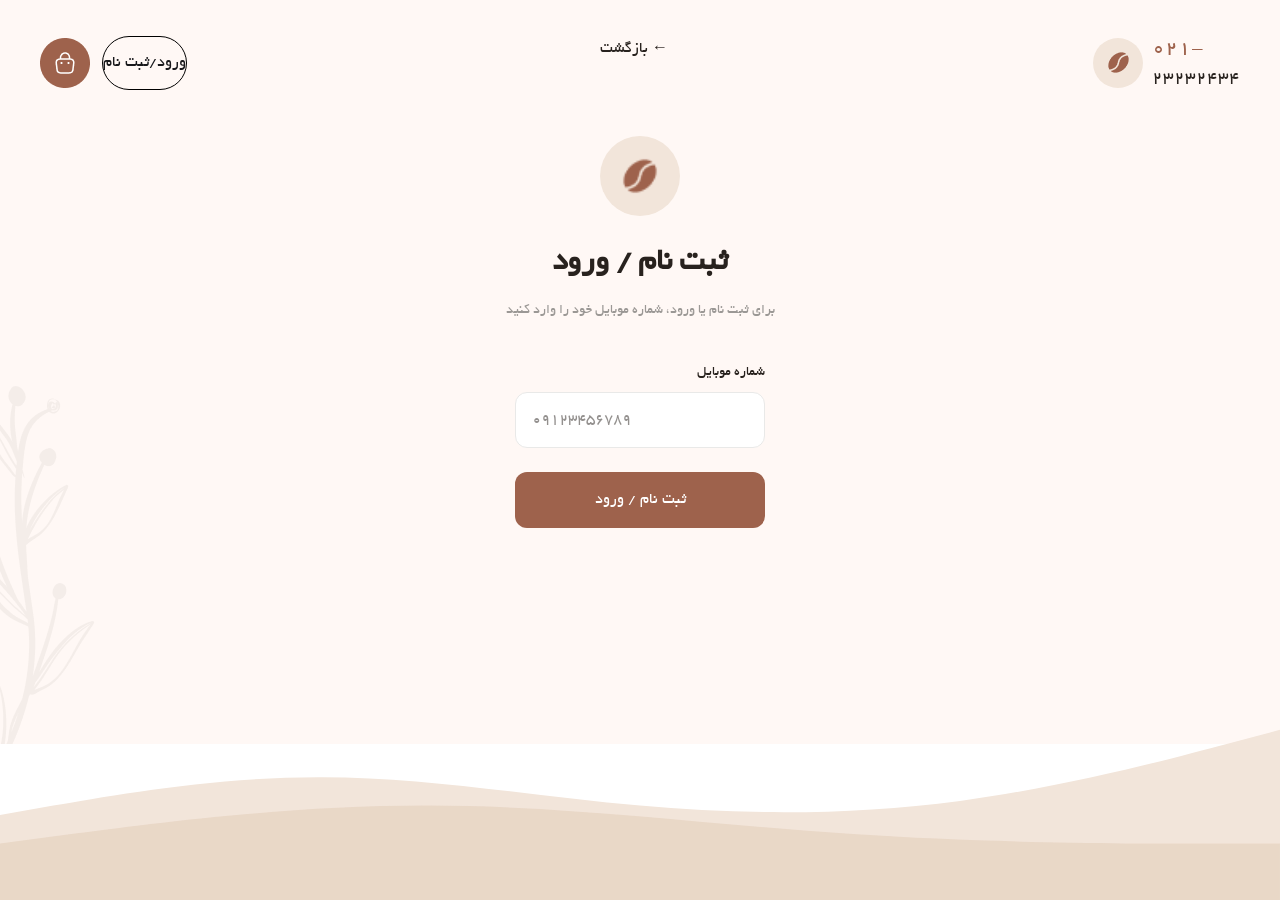
==== login.html @ 86cbd257 "Add files via upload" ====
<!doctype html>
<html lang="en" dir="rtl">
  <head>
    <meta charset="UTF-8" />
    <meta name="viewport" content="width=device-width, initial-scale=1.0" />
    <title>login</title>
    <link rel="stylesheet" crossorigin href="/assets/login-0IhEFFvw.css">
    <link rel="stylesheet" crossorigin href="/assets/output-0JeVb0G2.css">
  </head>
<body>
  
<div>
    <!--wrapper-->
    <div class="wrapper w-full">
      <!--header-->
      <div
        class="w-full min-h-186 bg-[#FFF8F5] bg-[url(/src/images/bg-header.png)] bg-no-repeat bg-bottom-left pt-9.25 lg:flex-row flex-col"
      >
        <!--top header-->
        <div
          class=":w-full lg:px-10 max-w-381.5 mx-auto lg:h-12.75 flex justify-between"
        >
          <!--div right-->
          <div class="flex gap-x-2.25 items-center">
            <div class="lg:flex hidden flex-col">
              <span
                class="font-yekan inline-block text-left text-[22px] text-[#9E624C]"
                >-021</span
              ><span class="font-yekan text-[#28221E] text-[18px]"
                >23232434</span
              >
            </div>
            <div
              class="w-12.5 h-12.5 rounded-full lg:flex hidden justify-center items-center bg-[#F2E5DA]"
            >
              <img src="[data-uri]" alt="" class="lg:block hidden" />
            </div>
            <img
              src="[data-uri]"
              alt=""
              class="lg:hidden block mr-5 w-8.75 h-8.75 cursor-pointer menu-right"
            />
          </div>
          <!--div righth-->

          <!--div left-->
          <a href="./index.html" class="text-[#28221E] font-yekan mr-3">
         ← بازگشت
          </a>

          <div class="flex flex-row gap-x-3 items-center">
            <a
              href=""
              class="font-yekan rounded-[100px] border border-black py-3.5 px-4-5 lg:block hidden"
              >ورود/ثبت نام
            </a>
            <img
              src="[data-uri]"
              alt=""
              class="w-12.5 h-12.5 lg:block hidden"
            />
            <img
              src="[data-uri]"
              class="lg:hidden block ml-5"
              alt=""
            />
          </div>
          <!--div left-->
        </div>
        <!--top header-->
    <!-- فرم ورود / ثبت‌نام  -->
<div class="flex flex-col items-center justify-center mt-8 lg:mt-12 px-4 relative z-10">

    <!-- آیکون قهوه  -->
    <div class="w-20 h-20 rounded-full bg-[#F2E5DA] flex items-center justify-center mb-6">
        <img src="[data-uri]" alt="" class="w-10 h-10" />
    </div>

    <!-- عنوان -->
    <h1 class="text-[26px] lg:text-[32px] font-bold text-[#28221E] font-yekan mb-3">
        ثبت‌ نام / ورود
    </h1>

    <!-- توضیحات -->
    <p class="text-[14px] text-[#9B9895] font-yekan mb-10 text-center leading-relaxed max-w-380px">
        برای ثبت‌ نام یا ورود، شماره موبایل خود را وارد کنید
    </p>

    <!-- فیلد ورودی -->
<div class="w-full max-w-[250px] mx-auto mb-6">
    <label class="block text-[14px] text-[#28221E] font-yekan mb-2 text-right">
        شماره موبایل
    </label>
    <input
        type="tel"
        placeholder="۰۹۱۲۳۴۵۶۷۸۹"
        class="w-full h-14 bg-white border border-[#E9E9E8] rounded-[12px] px-4 text-[#28221E] text-[16px] font-yekan outline-none focus:border-[#9E624C] transition-colors"
    />
</div>

<button class="w-full max-w-[250px] h-14 bg-[#9E624C] text-white text-[16px] font-yekan rounded-[12px] hover:bg-[#8a5238] transition-colors cursor-pointer">
    ثبت نام / ورود
</button>

</div>
<!-- ===== پایان فرم ===== -->


      <!-- ===== موج‌های تزئینی پایین صفحه ===== -->
      <div class="absolute bottom-0 left-0 w-full pointer-events-none z-0">
        <svg
          viewBox="0 0 1440 320"
          xmlns="http://www.w3.org/2000/svg"
          class="w-full"
        >
          <path
            fill="#F2E5DA"
            fill-opacity="1"
            d="M0,224L60,213.3C120,203,240,181,360,181.3C480,181,600,203,720,213.3C840,224,960,224,1080,208C1200,192,1320,160,1380,144L1440,128L1440,320L1380,320C1320,320,1200,320,1080,320C960,320,840,320,720,320C600,320,480,320,360,320C240,320,120,320,60,320L0,320Z"
          ></path>
          <path
            fill="#E8D5C4"
            fill-opacity="0.8"
            d="M0,256L80,245.3C160,235,320,213,480,213.3C640,213,800,235,960,245.3C1120,256,1280,256,1360,256L1440,256L1440,320L1360,320C1280,320,1120,320,960,320C800,320,640,320,480,320C320,320,160,320,80,320L0,320Z"
          ></path>
        </svg>
      </div>
      <!-- ===== پایان موج‌ها ===== -->
    </div>
  </body>
</html>
---- assets/login-0IhEFFvw.css ----
:root{--swiper-theme-color:#007aff}:host{z-index:1;margin-left:auto;margin-right:auto;display:block;position:relative}.swiper{z-index:1;margin-left:auto;margin-right:auto;padding:0;list-style:none;display:block;position:relative;overflow:hidden}.swiper-vertical>.swiper-wrapper{flex-direction:column}.swiper-wrapper{box-sizing:initial;height:100%;transition-property:transform;transition-timing-function:var(--swiper-wrapper-transition-timing-function,initial);z-index:1;width:100%;display:flex;position:relative}.swiper-android .swiper-slide,.swiper-ios .swiper-slide,.swiper-wrapper{transform:translateZ(0)}.swiper-horizontal{touch-action:pan-y}.swiper-vertical{touch-action:pan-x}.swiper-slide{flex-shrink:0;width:100%;height:100%;transition-property:transform;display:block;position:relative}.swiper-slide-invisible-blank{visibility:hidden}.swiper-autoheight,.swiper-autoheight .swiper-slide{height:auto}.swiper-autoheight .swiper-wrapper{align-items:flex-start;transition-property:transform,height}.swiper-backface-hidden .swiper-slide{backface-visibility:hidden;transform:translateZ(0)}.swiper-3d.swiper-css-mode .swiper-wrapper{perspective:1200px}.swiper-3d .swiper-wrapper{transform-style:preserve-3d}.swiper-3d{perspective:1200px}.swiper-3d .swiper-cube-shadow,.swiper-3d .swiper-slide{transform-style:preserve-3d}.swiper-css-mode>.swiper-wrapper{scrollbar-width:none;-ms-overflow-style:none;overflow:auto}.swiper-css-mode>.swiper-wrapper::-webkit-scrollbar{display:none}.swiper-css-mode>.swiper-wrapper>.swiper-slide{scroll-snap-align:start start}.swiper-css-mode.swiper-horizontal>.swiper-wrapper{scroll-snap-type:x mandatory}.swiper-css-mode.swiper-horizontal>.swiper-wrapper>.swiper-slide:first-child{margin-inline-start:var(--swiper-slides-offset-before);scroll-margin-inline-start:var(--swiper-slides-offset-before)}.swiper-css-mode.swiper-horizontal>.swiper-wrapper>.swiper-slide:last-child{margin-inline-end:var(--swiper-slides-offset-after)}.swiper-css-mode.swiper-vertical>.swiper-wrapper{scroll-snap-type:y mandatory}.swiper-css-mode.swiper-vertical>.swiper-wrapper>.swiper-slide:first-child{margin-block-start:var(--swiper-slides-offset-before);scroll-margin-block-start:var(--swiper-slides-offset-before)}.swiper-css-mode.swiper-vertical>.swiper-wrapper>.swiper-slide:last-child{margin-block-end:var(--swiper-slides-offset-after)}.swiper-css-mode.swiper-free-mode>.swiper-wrapper{scroll-snap-type:none}.swiper-css-mode.swiper-free-mode>.swiper-wrapper>.swiper-slide{scroll-snap-align:none}.swiper-css-mode.swiper-centered>.swiper-wrapper:before{content:"";flex-shrink:0;order:9999}.swiper-css-mode.swiper-centered>.swiper-wrapper>.swiper-slide{scroll-snap-align:center center;scroll-snap-stop:always}.swiper-css-mode.swiper-centered.swiper-horizontal>.swiper-wrapper>.swiper-slide:first-child{margin-inline-start:var(--swiper-centered-offset-before)}.swiper-css-mode.swiper-centered.swiper-horizontal>.swiper-wrapper:before{height:100%;min-height:1px;width:var(--swiper-centered-offset-after)}.swiper-css-mode.swiper-centered.swiper-vertical>.swiper-wrapper>.swiper-slide:first-child{margin-block-start:var(--swiper-centered-offset-before)}.swiper-css-mode.swiper-centered.swiper-vertical>.swiper-wrapper:before{height:var(--swiper-centered-offset-after);width:100%;min-width:1px}.swiper-3d .swiper-slide-shadow,.swiper-3d .swiper-slide-shadow-bottom,.swiper-3d .swiper-slide-shadow-left,.swiper-3d .swiper-slide-shadow-right,.swiper-3d .swiper-slide-shadow-top{pointer-events:none;z-index:10;width:100%;height:100%;position:absolute;top:0;left:0}.swiper-3d .swiper-slide-shadow{background:#00000026}.swiper-3d .swiper-slide-shadow-left{background-image:linear-gradient(270deg,#00000080,#0000)}.swiper-3d .swiper-slide-shadow-right{background-image:linear-gradient(90deg,#00000080,#0000)}.swiper-3d .swiper-slide-shadow-top{background-image:linear-gradient(#0000,#00000080)}.swiper-3d .swiper-slide-shadow-bottom{background-image:linear-gradient(#00000080,#0000)}.swiper-lazy-preloader{border:4px solid var(--swiper-preloader-color,var(--swiper-theme-color));box-sizing:border-box;transform-origin:50%;z-index:10;border-top:4px solid #0000;border-radius:50%;width:42px;height:42px;margin-top:-21px;margin-left:-21px;position:absolute;top:50%;left:50%}:is(.swiper-watch-progress .swiper-slide-visible,.swiper:not(.swiper-watch-progress)) .swiper-lazy-preloader{animation:1s linear infinite swiper-preloader-spin}.swiper-lazy-preloader-white{--swiper-preloader-color:#fff}.swiper-lazy-preloader-black{--swiper-preloader-color:#000}@keyframes swiper-preloader-spin{0%{transform:rotate(0)}to{transform:rotate(1turn)}}.swiper-virtual .swiper-slide{-webkit-backface-visibility:hidden;transform:translateZ(0)}.swiper-virtual.swiper-css-mode .swiper-wrapper:after{content:"";pointer-events:none;position:absolute;top:0;left:0}.swiper-virtual.swiper-css-mode.swiper-horizontal .swiper-wrapper:after{height:1px;width:var(--swiper-virtual-size)}.swiper-virtual.swiper-css-mode.swiper-vertical .swiper-wrapper:after{height:var(--swiper-virtual-size);width:1px}:root{--swiper-navigation-size:44px}.swiper-button-next,.swiper-button-prev{color:var(--swiper-navigation-color,var(--swiper-theme-color));cursor:pointer;height:var(--swiper-navigation-size);width:var(--swiper-navigation-size);z-index:10;justify-content:center;align-items:center;display:flex;position:absolute}:is(.swiper-button-next,.swiper-button-prev).swiper-button-disabled{cursor:auto;opacity:.35;pointer-events:none}:is(.swiper-button-next,.swiper-button-prev).swiper-button-hidden{cursor:auto;opacity:0;pointer-events:none}.swiper-navigation-disabled :is(.swiper-button-next,.swiper-button-prev){display:none!important}:is(.swiper-button-next,.swiper-button-prev) ::slotted(svg),:is(.swiper-button-next,.swiper-button-prev) svg{object-fit:contain;transform-origin:50%;fill:currentColor;pointer-events:none;width:100%;height:100%}.swiper-button-lock{display:none}.swiper-button-next,.swiper-button-prev{margin-top:calc(0px - var(--swiper-navigation-size)/2);top:var(--swiper-navigation-top-offset,50%)}.swiper-button-prev{left:var(--swiper-navigation-sides-offset,4px);right:auto}.swiper-button-prev .swiper-navigation-icon,.swiper-button-prev ::slotted(.swiper-navigation-icon){transform:rotate(180deg)}.swiper-button-next{left:auto;right:var(--swiper-navigation-sides-offset,4px)}.swiper-horizontal .swiper-button-next,.swiper-horizontal .swiper-button-prev,.swiper-horizontal~.swiper-button-next,.swiper-horizontal~.swiper-button-prev{margin-left:0;margin-top:calc(0px - var(--swiper-navigation-size)/2);top:var(--swiper-navigation-top-offset,50%)}.swiper-horizontal.swiper-rtl .swiper-button-next,.swiper-horizontal.swiper-rtl~.swiper-button-next,.swiper-horizontal~.swiper-button-prev,.swiper-horizontal .swiper-button-prev{left:var(--swiper-navigation-sides-offset,4px);right:auto}.swiper-horizontal.swiper-rtl .swiper-button-prev,.swiper-horizontal.swiper-rtl~.swiper-button-prev,.swiper-horizontal~.swiper-button-next,.swiper-horizontal .swiper-button-next{left:auto;right:var(--swiper-navigation-sides-offset,4px)}:is(.swiper-horizontal.swiper-rtl .swiper-button-next,.swiper-horizontal.swiper-rtl~.swiper-button-next,.swiper-horizontal~.swiper-button-prev,.swiper-horizontal .swiper-button-prev) .swiper-navigation-icon,:is(.swiper-horizontal.swiper-rtl .swiper-button-next,.swiper-horizontal.swiper-rtl~.swiper-button-next,.swiper-horizontal~.swiper-button-prev,.swiper-horizontal .swiper-button-prev) ::slotted(.swiper-navigation-icon){transform:rotate(180deg)}:is(.swiper-horizontal.swiper-rtl .swiper-button-prev,.swiper-horizontal.swiper-rtl~.swiper-button-prev) .swiper-navigation-icon,:is(.swiper-horizontal.swiper-rtl .swiper-button-prev,.swiper-horizontal.swiper-rtl~.swiper-button-prev) ::slotted(.swiper-navigation-icon){transform:rotate(0)}.swiper-vertical .swiper-button-next,.swiper-vertical .swiper-button-prev,.swiper-vertical~.swiper-button-next,.swiper-vertical~.swiper-button-prev{left:var(--swiper-navigation-top-offset,50%);margin-left:calc(0px - var(--swiper-navigation-size)/2);margin-top:0;right:auto}.swiper-vertical .swiper-button-prev,.swiper-vertical~.swiper-button-prev{bottom:auto;top:var(--swiper-navigation-sides-offset,4px)}:is(.swiper-vertical .swiper-button-prev,.swiper-vertical~.swiper-button-prev) .swiper-navigation-icon,:is(.swiper-vertical .swiper-button-prev,.swiper-vertical~.swiper-button-prev) ::slotted(.swiper-navigation-icon){transform:rotate(-90deg)}.swiper-vertical .swiper-button-next,.swiper-vertical~.swiper-button-next{bottom:var(--swiper-navigation-sides-offset,4px);top:auto}:is(.swiper-vertical .swiper-button-next,.swiper-vertical~.swiper-button-next) .swiper-navigation-icon,:is(.swiper-vertical .swiper-button-next,.swiper-vertical~.swiper-button-next) ::slotted(.swiper-navigation-icon){transform:rotate(90deg)}.swiper-pagination{text-align:center;z-index:10;transition:opacity .3s;position:absolute;transform:translateZ(0)}.swiper-pagination.swiper-pagination-hidden{opacity:0}.swiper-pagination.swiper-pagination-disabled,.swiper-pagination-disabled>.swiper-pagination{display:none!important}.swiper-horizontal>.swiper-pagination-bullets,.swiper-pagination-bullets.swiper-pagination-horizontal,.swiper-pagination-custom,.swiper-pagination-fraction{bottom:var(--swiper-pagination-bottom,8px);left:0;top:var(--swiper-pagination-top,auto);width:100%}.swiper-pagination-bullets-dynamic{font-size:0;overflow:hidden}.swiper-pagination-bullets-dynamic .swiper-pagination-bullet{position:relative;transform:scale(.33)}.swiper-pagination-bullets-dynamic .swiper-pagination-bullet-active,.swiper-pagination-bullets-dynamic .swiper-pagination-bullet-active-main{transform:scale(1)}.swiper-pagination-bullets-dynamic .swiper-pagination-bullet-active-prev{transform:scale(.66)}.swiper-pagination-bullets-dynamic .swiper-pagination-bullet-active-prev-prev{transform:scale(.33)}.swiper-pagination-bullets-dynamic .swiper-pagination-bullet-active-next{transform:scale(.66)}.swiper-pagination-bullets-dynamic .swiper-pagination-bullet-active-next-next{transform:scale(.33)}.swiper-pagination-bullet{background:var(--swiper-pagination-bullet-inactive-color,#000);border-radius:var(--swiper-pagination-bullet-border-radius,50%);height:var(--swiper-pagination-bullet-height,var(--swiper-pagination-bullet-size,8px));opacity:var(--swiper-pagination-bullet-inactive-opacity,.2);width:var(--swiper-pagination-bullet-width,var(--swiper-pagination-bullet-size,8px));display:inline-block}button.swiper-pagination-bullet{appearance:none;box-shadow:none;border:none;margin:0;padding:0}.swiper-pagination-clickable .swiper-pagination-bullet{cursor:pointer}.swiper-pagination-bullet:only-child{display:none!important}.swiper-pagination-bullet-active{background:var(--swiper-pagination-color,var(--swiper-theme-color));opacity:var(--swiper-pagination-bullet-opacity,1)}.swiper-pagination-vertical.swiper-pagination-bullets,.swiper-vertical>.swiper-pagination-bullets{left:var(--swiper-pagination-left,auto);right:var(--swiper-pagination-right,8px);top:50%;transform:translateY(-50%)}:is(.swiper-pagination-vertical.swiper-pagination-bullets,.swiper-vertical>.swiper-pagination-bullets) .swiper-pagination-bullet{margin:var(--swiper-pagination-bullet-vertical-gap,6px) 0;display:block}:is(.swiper-pagination-vertical.swiper-pagination-bullets,.swiper-vertical>.swiper-pagination-bullets).swiper-pagination-bullets-dynamic{width:8px;top:50%;transform:translateY(-50%)}:is(.swiper-pagination-vertical.swiper-pagination-bullets,.swiper-vertical>.swiper-pagination-bullets).swiper-pagination-bullets-dynamic .swiper-pagination-bullet{transition:transform .2s,top .2s;display:inline-block}:is(.swiper-horizontal>.swiper-pagination-bullets,.swiper-pagination-horizontal.swiper-pagination-bullets) .swiper-pagination-bullet{margin:0 var(--swiper-pagination-bullet-horizontal-gap,4px)}:is(.swiper-horizontal>.swiper-pagination-bullets,.swiper-pagination-horizontal.swiper-pagination-bullets).swiper-pagination-bullets-dynamic{white-space:nowrap;left:50%;transform:translate(-50%)}:is(.swiper-horizontal>.swiper-pagination-bullets,.swiper-pagination-horizontal.swiper-pagination-bullets).swiper-pagination-bullets-dynamic .swiper-pagination-bullet{transition:transform .2s,left .2s}.swiper-horizontal.swiper-rtl>.swiper-pagination-bullets-dynamic .swiper-pagination-bullet{transition:transform .2s,right .2s}.swiper-pagination-fraction{color:var(--swiper-pagination-fraction-color,inherit)}.swiper-pagination-progressbar{background:var(--swiper-pagination-progressbar-bg-color,#00000040);position:absolute}.swiper-pagination-progressbar .swiper-pagination-progressbar-fill{background:var(--swiper-pagination-color,var(--swiper-theme-color));transform-origin:0 0;width:100%;height:100%;position:absolute;top:0;left:0;transform:scale(0)}.swiper-rtl .swiper-pagination-progressbar .swiper-pagination-progressbar-fill{transform-origin:100% 0}.swiper-pagination-progressbar.swiper-pagination-horizontal,.swiper-pagination-progressbar.swiper-pagination-vertical.swiper-pagination-progressbar-opposite,.swiper-horizontal>.swiper-pagination-progressbar,.swiper-vertical>.swiper-pagination-progressbar.swiper-pagination-progressbar-opposite{height:var(--swiper-pagination-progressbar-size,4px);width:100%;top:0;left:0}.swiper-pagination-progressbar.swiper-pagination-horizontal.swiper-pagination-progressbar-opposite,.swiper-pagination-progressbar.swiper-pagination-vertical,.swiper-horizontal>.swiper-pagination-progressbar.swiper-pagination-progressbar-opposite,.swiper-vertical>.swiper-pagination-progressbar{height:100%;width:var(--swiper-pagination-progressbar-size,4px);top:0;left:0}.swiper-pagination-lock{display:none}.swiper-scrollbar{background:var(--swiper-scrollbar-bg-color,#0000001a);border-radius:var(--swiper-scrollbar-border-radius,10px);touch-action:none;position:relative}.swiper-scrollbar.swiper-scrollbar-disabled,.swiper-scrollbar-disabled>.swiper-scrollbar{display:none!important}.swiper-scrollbar.swiper-scrollbar-horizontal,.swiper-horizontal>.swiper-scrollbar{bottom:var(--swiper-scrollbar-bottom,4px);height:var(--swiper-scrollbar-size,4px);left:var(--swiper-scrollbar-sides-offset,1%);top:var(--swiper-scrollbar-top,auto);width:calc(100% - var(--swiper-scrollbar-sides-offset,1%)*2);z-index:50;position:absolute}.swiper-scrollbar.swiper-scrollbar-vertical,.swiper-vertical>.swiper-scrollbar{height:calc(100% - var(--swiper-scrollbar-sides-offset,1%)*2);left:var(--swiper-scrollbar-left,auto);right:var(--swiper-scrollbar-right,4px);top:var(--swiper-scrollbar-sides-offset,1%);width:var(--swiper-scrollbar-size,4px);z-index:50;position:absolute}.swiper-scrollbar-drag{background:var(--swiper-scrollbar-drag-bg-color,#00000080);border-radius:var(--swiper-scrollbar-border-radius,10px);width:100%;height:100%;position:relative;top:0;left:0}.swiper-scrollbar-cursor-drag{cursor:move}.swiper-scrollbar-lock{display:none}.swiper-zoom-container{text-align:center;justify-content:center;align-items:center;width:100%;height:100%;display:flex}.swiper-zoom-container>canvas,.swiper-zoom-container>img,.swiper-zoom-container>svg{object-fit:contain;max-width:100%;max-height:100%}.swiper-slide-zoomed{cursor:move;touch-action:none}.swiper .swiper-notification{opacity:0;pointer-events:none;z-index:-1000;position:absolute;top:0;left:0}.swiper-free-mode>.swiper-wrapper{margin:0 auto;transition-timing-function:ease-out}.swiper-grid>.swiper-wrapper{flex-wrap:wrap}.swiper-grid-column>.swiper-wrapper{flex-flow:column wrap}.swiper-fade.swiper-free-mode .swiper-slide{transition-timing-function:ease-out}.swiper-fade .swiper-slide{pointer-events:none;transition-property:opacity}.swiper-fade .swiper-slide .swiper-slide{pointer-events:none}.swiper-fade .swiper-slide-active{pointer-events:auto}.swiper-fade .swiper-slide-active .swiper-slide-active{pointer-events:auto}.swiper.swiper-cube{overflow:visible}.swiper-cube .swiper-slide{backface-visibility:hidden;pointer-events:none;transform-origin:0 0;visibility:hidden;z-index:1;width:100%;height:100%}.swiper-cube .swiper-slide .swiper-slide{pointer-events:none}.swiper-cube.swiper-rtl .swiper-slide{transform-origin:100% 0}.swiper-cube .swiper-slide-active,.swiper-cube .swiper-slide-active .swiper-slide-active{pointer-events:auto}.swiper-cube .swiper-slide-active,.swiper-cube .swiper-slide-next,.swiper-cube .swiper-slide-prev{pointer-events:auto;visibility:visible}.swiper-cube .swiper-cube-shadow{opacity:.6;z-index:0;width:100%;height:100%;position:absolute;bottom:0;left:0}.swiper-cube .swiper-cube-shadow:before{content:"";filter:blur(50px);background:#000;position:absolute;inset:0}.swiper-cube .swiper-slide-next+.swiper-slide{pointer-events:auto;visibility:visible}.swiper-cube .swiper-slide-shadow-cube.swiper-slide-shadow-bottom,.swiper-cube .swiper-slide-shadow-cube.swiper-slide-shadow-left,.swiper-cube .swiper-slide-shadow-cube.swiper-slide-shadow-right,.swiper-cube .swiper-slide-shadow-cube.swiper-slide-shadow-top{backface-visibility:hidden;z-index:0}.swiper.swiper-flip{overflow:visible}.swiper-flip .swiper-slide{backface-visibility:hidden;pointer-events:none;z-index:1}.swiper-flip .swiper-slide .swiper-slide{pointer-events:none}.swiper-flip .swiper-slide-active,.swiper-flip .swiper-slide-active .swiper-slide-active{pointer-events:auto}.swiper-flip .swiper-slide-shadow-flip.swiper-slide-shadow-bottom,.swiper-flip .swiper-slide-shadow-flip.swiper-slide-shadow-left,.swiper-flip .swiper-slide-shadow-flip.swiper-slide-shadow-right,.swiper-flip .swiper-slide-shadow-flip.swiper-slide-shadow-top{backface-visibility:hidden;z-index:0}.swiper-creative .swiper-slide{backface-visibility:hidden;transition-property:transform,opacity,height;overflow:hidden}.swiper.swiper-cards{overflow:visible}.swiper-cards .swiper-slide{backface-visibility:hidden;transform-origin:bottom;overflow:hidden}
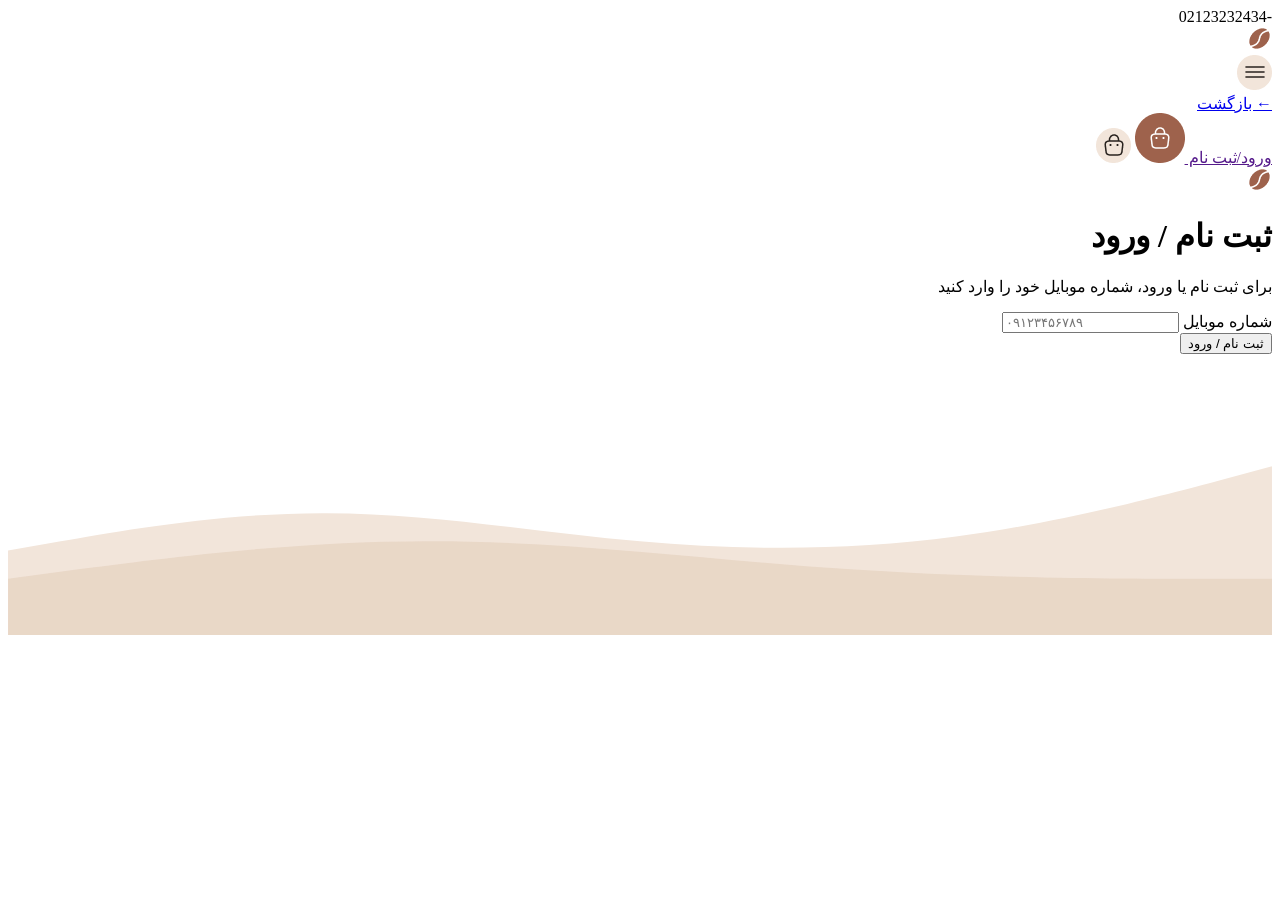
==== commit ed6a50ad: "Add files via upload" ====
--- a/login.html
+++ b/login.html
@@ -6,8 +6,8 @@
     <title>login</title>  
-    <link rel="stylesheet" crossorigin href="/assets/login-0IhEFFvw.css">
-    <link rel="stylesheet" crossorigin href="/assets/output-0JeVb0G2.css">
+    <link rel="stylesheet" crossorigin href="/erick-coffee1/assets/login-0IhEFFvw.css">
+    <link rel="stylesheet" crossorigin href="/erick-coffee1/assets/output-DdepiAcP.css">
   </head>
 <body>
   
